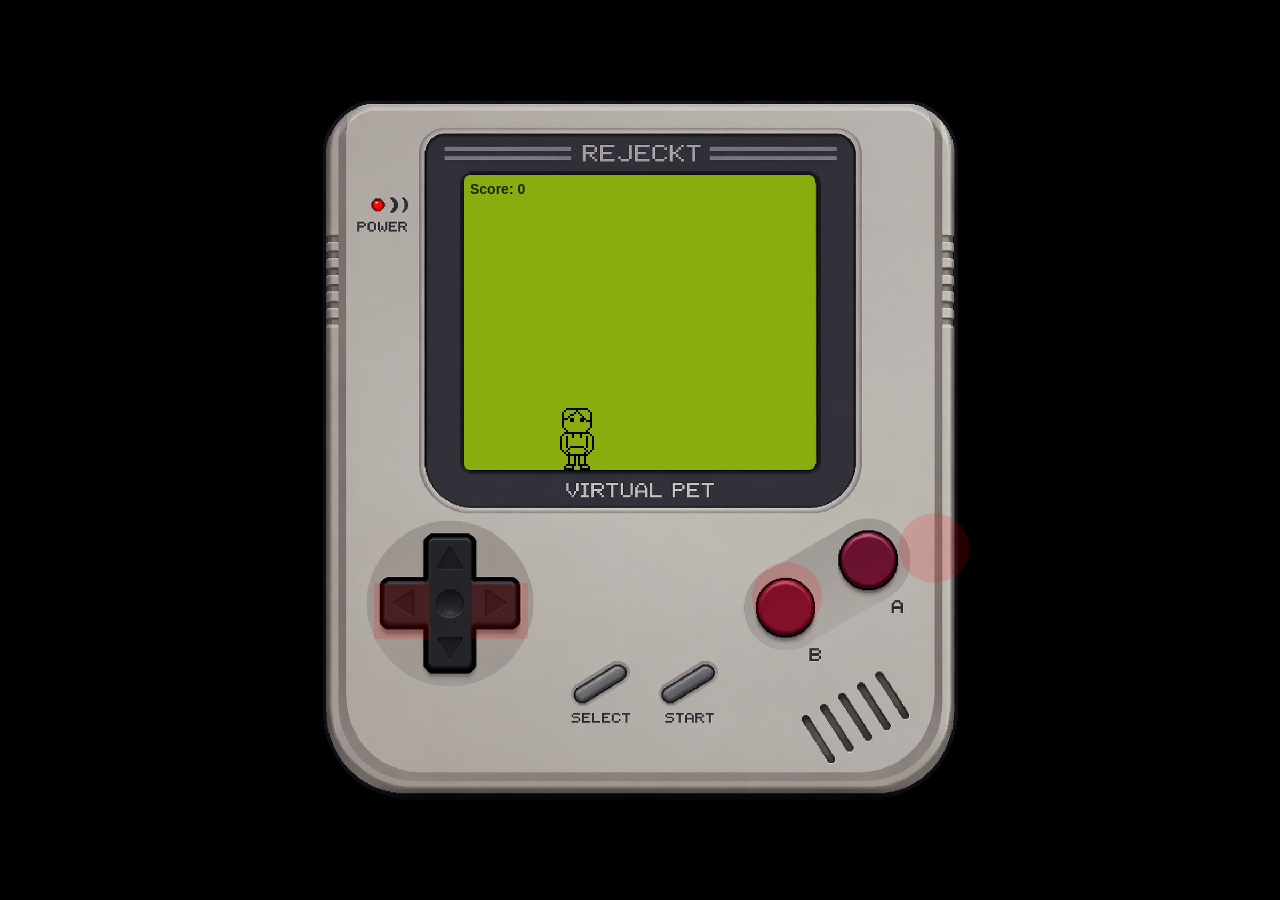
==== index.html @ 9144adb2 "Update index.html" ====
<!DOCTYPE html>
<html lang="en">
<head>
<meta charset="UTF-8">
<meta name="viewport" content="width=device-width,initial-scale=1.0">
<title>REJECKT Virtual Pet</title>

<style>

/* =========================
   RESET
========================= */

*{
    margin:0;
    padding:0;
    box-sizing:border-box;
}

body{
    background:black;

    width:100vw;
    height:100vh;

    display:flex;
    justify-content:center;
    align-items:center;

    overflow:hidden;

    font-family:Arial,sans-serif;
}

/* =========================
   DEVICE WRAPPER
========================= */

#device{
    position:relative;

    width:min(90vw,700px);

    aspect-ratio:1/1;
}

/* =========================
   SHELL ART
========================= */

#shellArt{
    position:absolute;
    inset:0;

    background-image:url("assets/ui/rejeckt-shell.png");

    background-size:contain;
    background-repeat:no-repeat;
    background-position:center;

    image-rendering:pixelated;

    z-index:1;
}

/* =========================
   GAME SCREEN
========================= */

#game{
    position:absolute;

    left:174px;
    top:75px;

    width:351px;
    height:295px;

    background:#8bac0f;

    overflow:hidden;

    border-radius:6px;

    z-index:2;
}
/* =========================
   SCORE
========================= */

#score{
    position:absolute;

    top:6px;
    left:6px;

    font-size:14px;
    font-weight:bold;

    color:#1c240f;

    z-index:10;
}

/* =========================
   PET
========================= */

#pet{
    position:absolute;

    width:64px;
    height:64px;

    bottom:0;
    left:70px;

    background-repeat:no-repeat;

    image-rendering:pixelated;

    z-index:5;
}

/* =========================
   ITEMS
========================= */

.item{
    position:absolute;

    width:32px;
    height:32px;

    background-repeat:no-repeat;

    image-rendering:pixelated;
}

/* =========================
   BUTTONS
========================= */

button{
    position:absolute;

    background:red;
    opacity:.15;

    border:none;

    z-index:20;
}

/* LEFT */

#btn-left{
    left:12%;
    top:69%;

    width:8%;
    height:8%;
}

/* RIGHT */

#btn-right{
    left:26%;
    top:69%;

    width:8%;
    height:8%;
}

/* A */

#btn-a{
    left:87%;
    top:59%;

    width:10%;
    height:10%;

    border-radius:50%;
}

/* B */

#btn-b{
    left:66%;
    top:66%;

    width:10%;
    height:10%;

    border-radius:50%;
}

</style>
</head>

<body>

<div id="device">

    <div id="shellArt"></div>

    <div id="game">

        <div id="score">Score: 0</div>

    </div>

    <!-- CONTROLS -->

    <button id="btn-left"></button>
    <button id="btn-right"></button>

    <button id="btn-a"></button>
    <button id="btn-b"></button>

</div>

<script>

/* =========================
   GAME REFERENCES
========================= */

const game = document.getElementById("game");
const scoreText = document.getElementById("score");

/* =========================
   SCORE
========================= */

let score = 0;

/* =========================
   PET
========================= */

const pet = document.createElement("div");

pet.id = "pet";

game.appendChild(pet);

let petX = 70;

let currentPet = "base";

let currentFrame = 0;
let currentRow = 0;

let animTimer;

/* =========================
   PET LOAD
========================= */

function loadPet(name){

    currentPet = name;

    pet.style.backgroundImage =
        `url("assets/pet/${name}.png")`;

    /* 4 columns x 5 rows */
    pet.style.backgroundSize = "256px 320px";
}

/* =========================
   DRAW FRAME
========================= */

function drawFrame(col,row){

    pet.style.backgroundPosition =
        `${-col*64}px ${-row*64}px`;
}

/* =========================
   PLAY ANIMATION ROW
========================= */

function playRow(row){

    clearInterval(animTimer);

    currentRow = row;

    currentFrame = 0;

    if(row === 4){

        drawFrame(0,4);

        return;
    }

    animTimer = setInterval(()=>{

        drawFrame(currentFrame,row);

        currentFrame++;

        if(currentFrame > 3){

            currentFrame = 0;
        }

    },250);
}

/* =========================
   START PET
========================= */

loadPet("base");

playRow(0);

/* =========================
   LANES
========================= */

const lanes = [32,92,152,212];

/* current lane */

let currentLane = 1;

/* place pet */

function updatePetPosition(){

    petX = lanes[currentLane];

    pet.style.left = (petX - 12) + "px";
}
/* LEFT */

function moveLeft(){

    if(currentLane > 0){

        currentLane--;
    }

    updatePetPosition();
}

/* RIGHT */

function moveRight(){

    if(currentLane < lanes.length - 1){

        currentLane++;
    }

    updatePetPosition();
}

/* start centered */

updatePetPosition();

/* =========================
   ITEMS
========================= */

const items = [
    "assets/items/food.png",
    "assets/items/drink.png"
];

/* =========================
   SPAWN ITEM
========================= */

function spawnItem(){

    const item = document.createElement("div");

    item.className = "item";

    let chosen =
        items[Math.floor(Math.random()*items.length)];

    item.style.backgroundImage =
        `url("${chosen}")`;

    let lane =
        lanes[Math.floor(Math.random()*lanes.length)];

    let x = lane;
    let y = 0;

    item.style.left = (x + 6) + "px";
    item.style.top = y + "px";

    game.appendChild(item);

    let fall = setInterval(()=>{

        y += 4 + (score * 0.05);

        item.style.top = y + "px";

       /* DEBUG HITBOX */

let debugBox = document.getElementById("debugHitbox");

if(!debugBox){

    debugBox = document.createElement("div");

    debugBox.id = "debugHitbox";

    debugBox.style.position = "absolute";
    debugBox.style.width = "36px";
    debugBox.style.height = "10px";

    debugBox.style.background = "rgba(255,0,0,0.35)";
    debugBox.style.border = "1px solid red";

    debugBox.style.pointerEvents = "none";

    game.appendChild(debugBox);
}

debugBox.style.left = (petX + 4) + "px";
debugBox.style.top = "226px";

        /* CATCH */

        if(y > 226 && Math.abs(x - (petX + 14)) < 18){

            score++;

            scoreText.innerHTML =
                "Score: " + score;

            item.remove();

            clearInterval(fall);

            playRow(1);

            setTimeout(()=>{

                playRow(0);

            },600);
        }

        /* MISS */

        if(y > 260){

            score--;

            if(score < 0){

                score = 0;
            }

            scoreText.innerHTML =
                "Score: " + score;

            item.remove();

            clearInterval(fall);
        }

    },50);
}

/* =========================
   START SPAWNING
========================= */

setInterval(spawnItem,1400);

/* =========================
   BUTTONS
========================= */

document.getElementById("btn-left").onclick =
    moveLeft;

document.getElementById("btn-right").onclick =
    moveRight;

/* A BUTTON */

document.getElementById("btn-a").onclick = ()=>{

    if(currentPet === "base"){

        loadPet("balanced");
    }
    else if(currentPet === "balanced"){

        loadPet("strong");
    }
    else{

        loadPet("base");
    }

    playRow(0);
};

/* B BUTTON */

document.getElementById("btn-b").onclick = ()=>{

    playRow(4);

    setTimeout(()=>{

        playRow(0);

    },2000);
};

/* =========================
   KEYBOARD
========================= */

document.addEventListener("keydown",e=>{

    if(e.key === "ArrowLeft"){

        moveLeft();
    }

    if(e.key === "ArrowRight"){

        moveRight();
    }

});

</script>

</body>
</html>
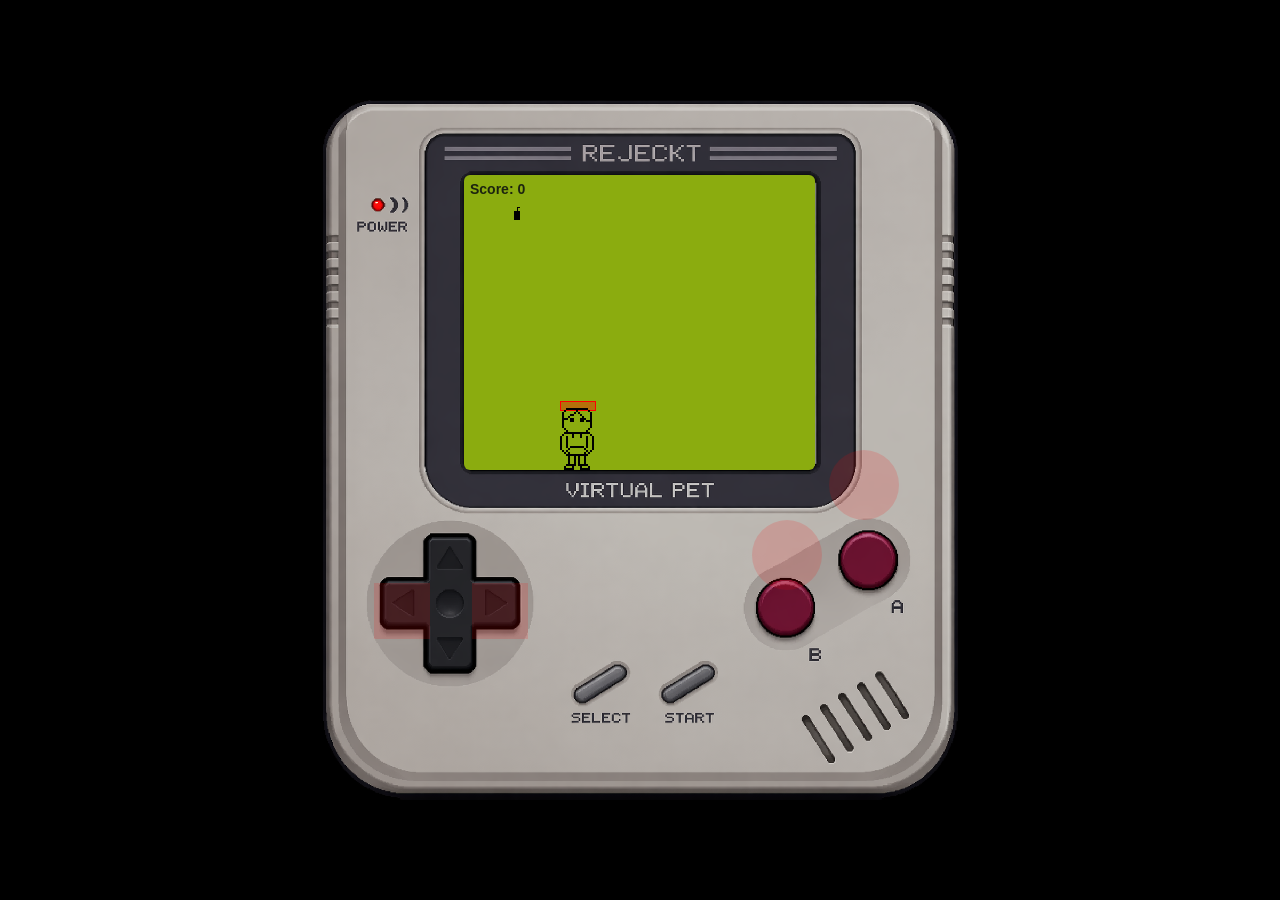
==== commit 80ca3bd3: "Fix HTML encoding issues in index.html" ====
--- a/index.html
+++ b/index.html
@@ -175,8 +175,8 @@
 /* A */
 
 #btn-a{
-    left:87%;
-    top:59%;
+    left:77%;
+    top:50%;
 
     width:10%;
     height:10%;
@@ -188,7 +188,7 @@
 
 #btn-b{
     left:66%;
-    top:66%;
+    top:60%;
 
     width:10%;
     height:10%;
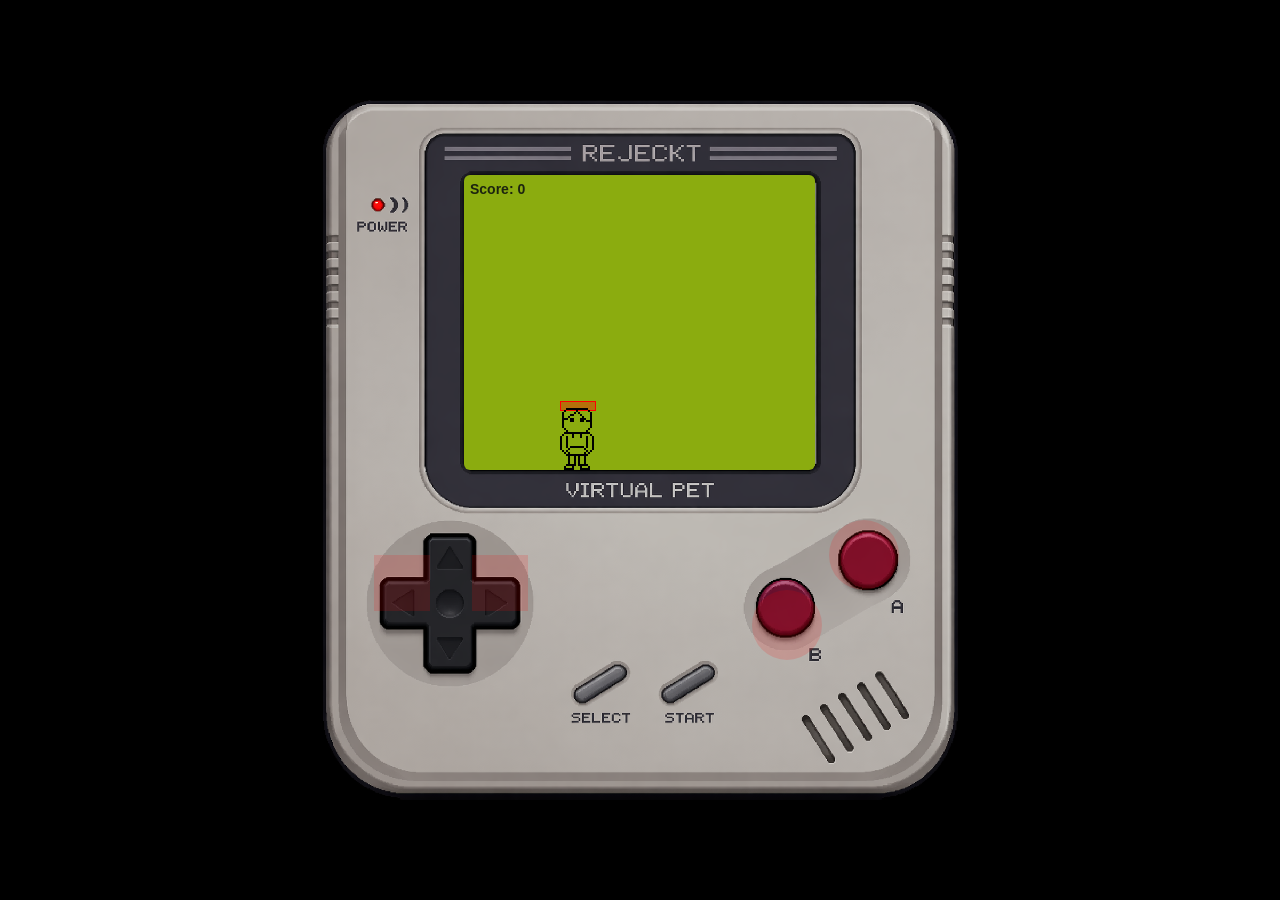
==== commit 90154e19: "Fix HTML encoding issues in index.html" ====
--- a/index.html
+++ b/index.html
@@ -156,7 +156,7 @@
 
 #btn-left{
     left:12%;
-    top:69%;
+    top:65%;
 
     width:8%;
     height:8%;
@@ -166,7 +166,7 @@
 
 #btn-right{
     left:26%;
-    top:69%;
+    top:65%;
 
     width:8%;
     height:8%;
@@ -176,7 +176,7 @@
 
 #btn-a{
     left:77%;
-    top:50%;
+    top:60%;
 
     width:10%;
     height:10%;
@@ -188,7 +188,7 @@
 
 #btn-b{
     left:66%;
-    top:60%;
+    top:70%;
 
     width:10%;
     height:10%;
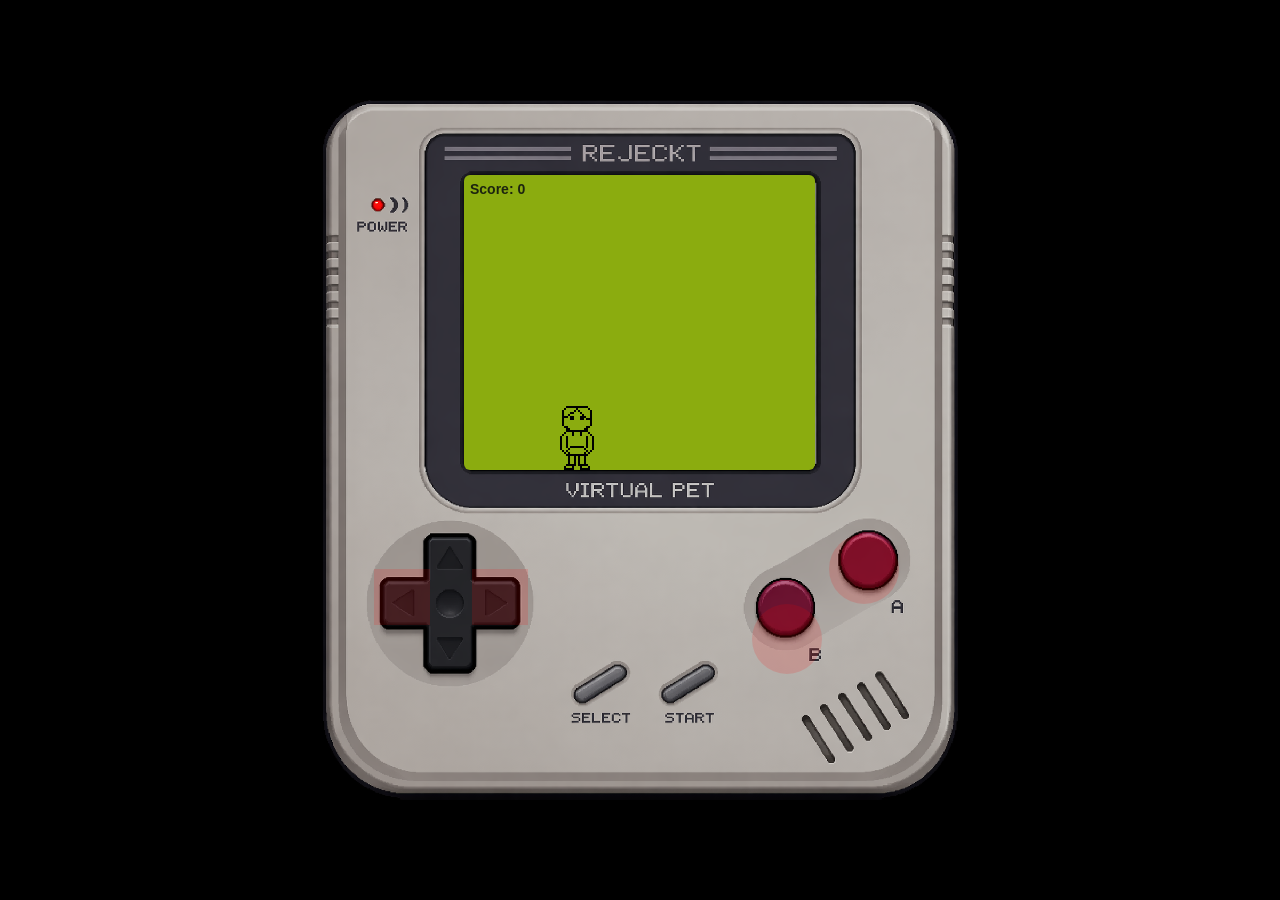
==== commit ee3d2c49: "Fix HTML encoding issues in index.html" ====
--- a/index.html
+++ b/index.html
@@ -156,7 +156,7 @@
 
 #btn-left{
     left:12%;
-    top:65%;
+    top:67%;
 
     width:8%;
     height:8%;
@@ -166,7 +166,7 @@
 
 #btn-right{
     left:26%;
-    top:65%;
+    top:67%;
 
     width:8%;
     height:8%;
@@ -176,7 +176,7 @@
 
 #btn-a{
     left:77%;
-    top:60%;
+    top:62%;
 
     width:10%;
     height:10%;
@@ -188,7 +188,7 @@
 
 #btn-b{
     left:66%;
-    top:70%;
+    top:72%;
 
     width:10%;
     height:10%;
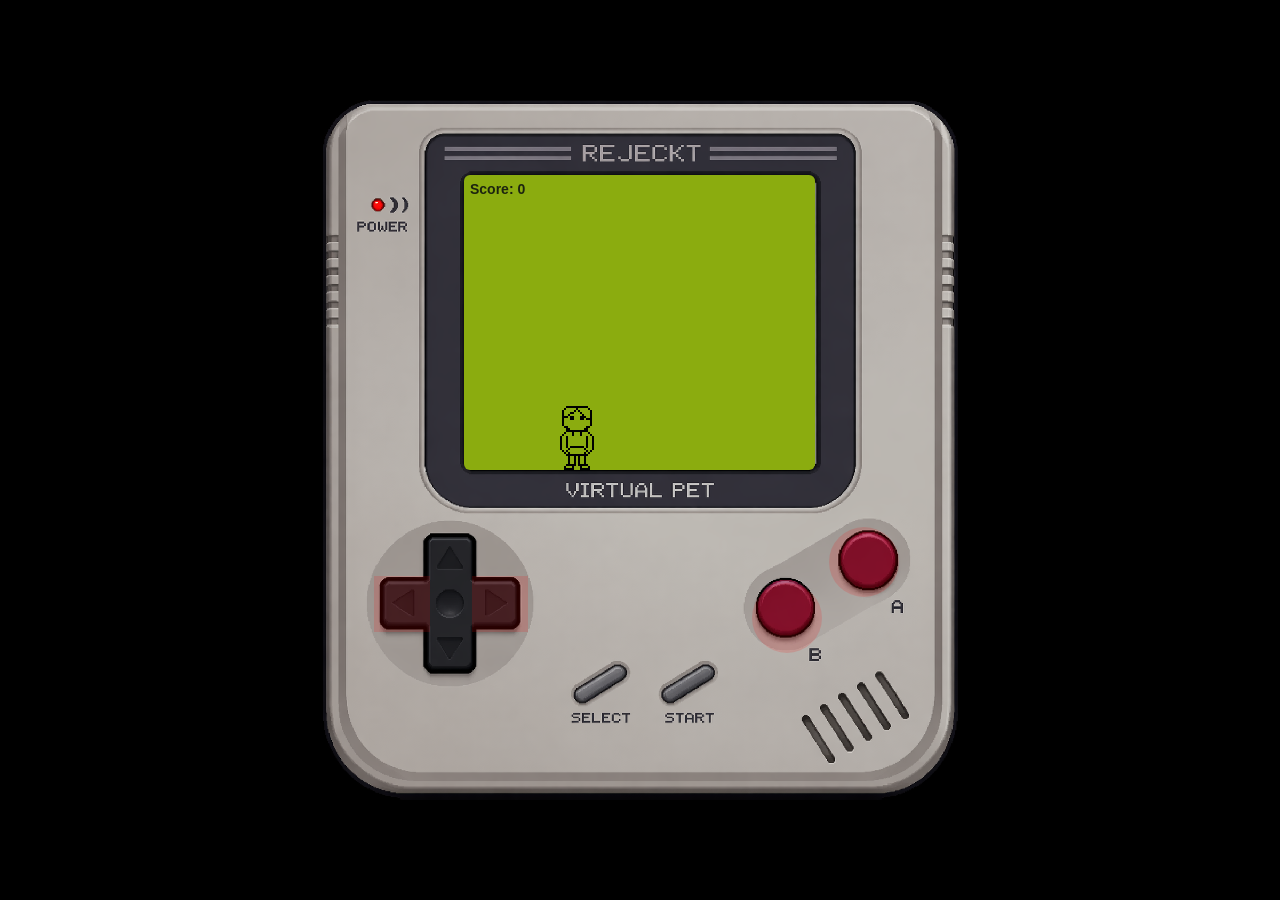
==== commit 24c8a7c7: "Update index.html" ====
--- a/index.html
+++ b/index.html
@@ -156,7 +156,7 @@
 
 #btn-left{
     left:12%;
-    top:67%;
+    top:68%;
 
     width:8%;
     height:8%;
@@ -166,7 +166,7 @@
 
 #btn-right{
     left:26%;
-    top:67%;
+    top:68%;
 
     width:8%;
     height:8%;
@@ -176,7 +176,7 @@
 
 #btn-a{
     left:77%;
-    top:62%;
+    top:61%;
 
     width:10%;
     height:10%;
@@ -188,7 +188,7 @@
 
 #btn-b{
     left:66%;
-    top:72%;
+    top:69%;
 
     width:10%;
     height:10%;
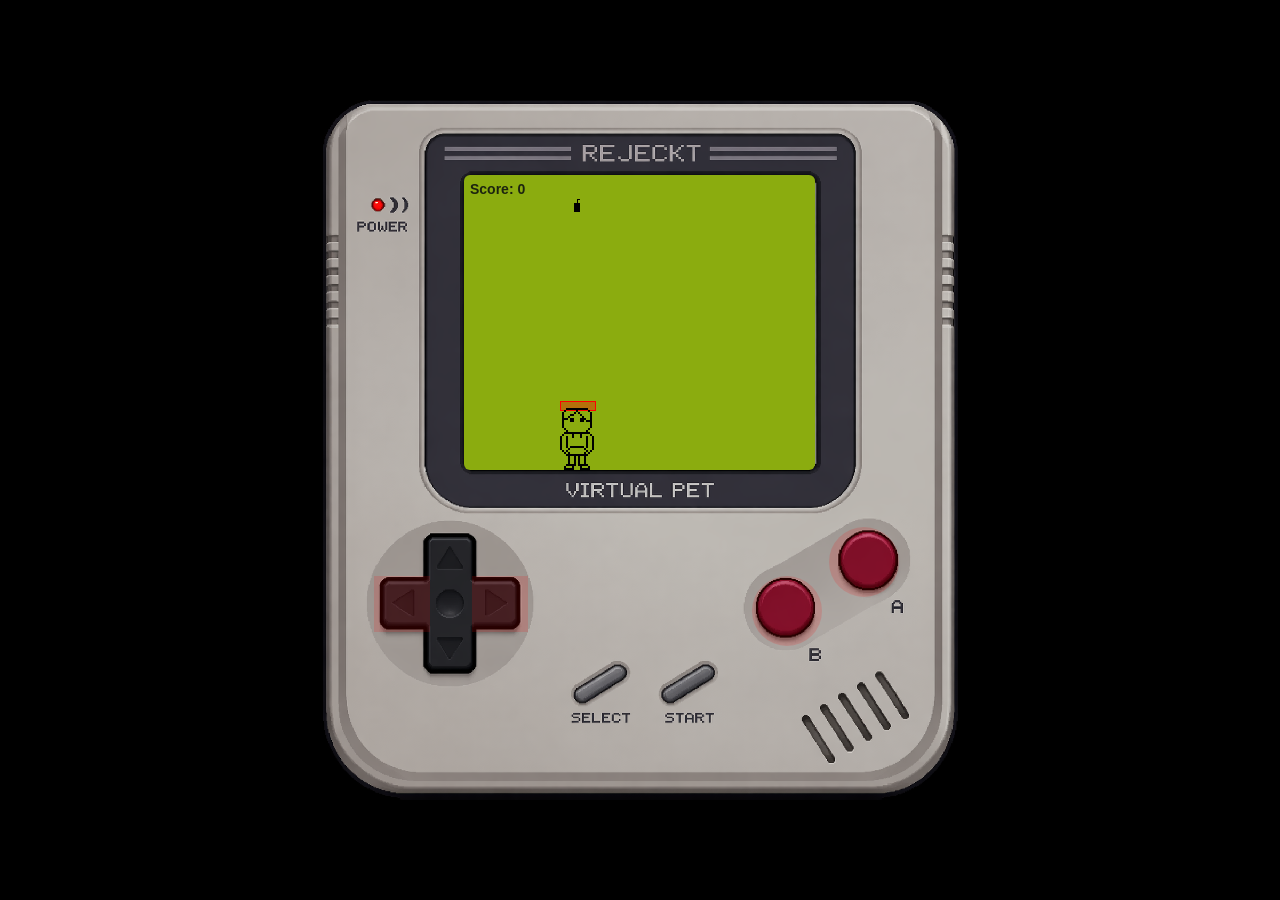
==== commit 163805a0: "Update index.html" ====
--- a/index.html
+++ b/index.html
@@ -188,7 +188,7 @@
 
 #btn-b{
     left:66%;
-    top:69%;
+    top:68%;
 
     width:10%;
     height:10%;
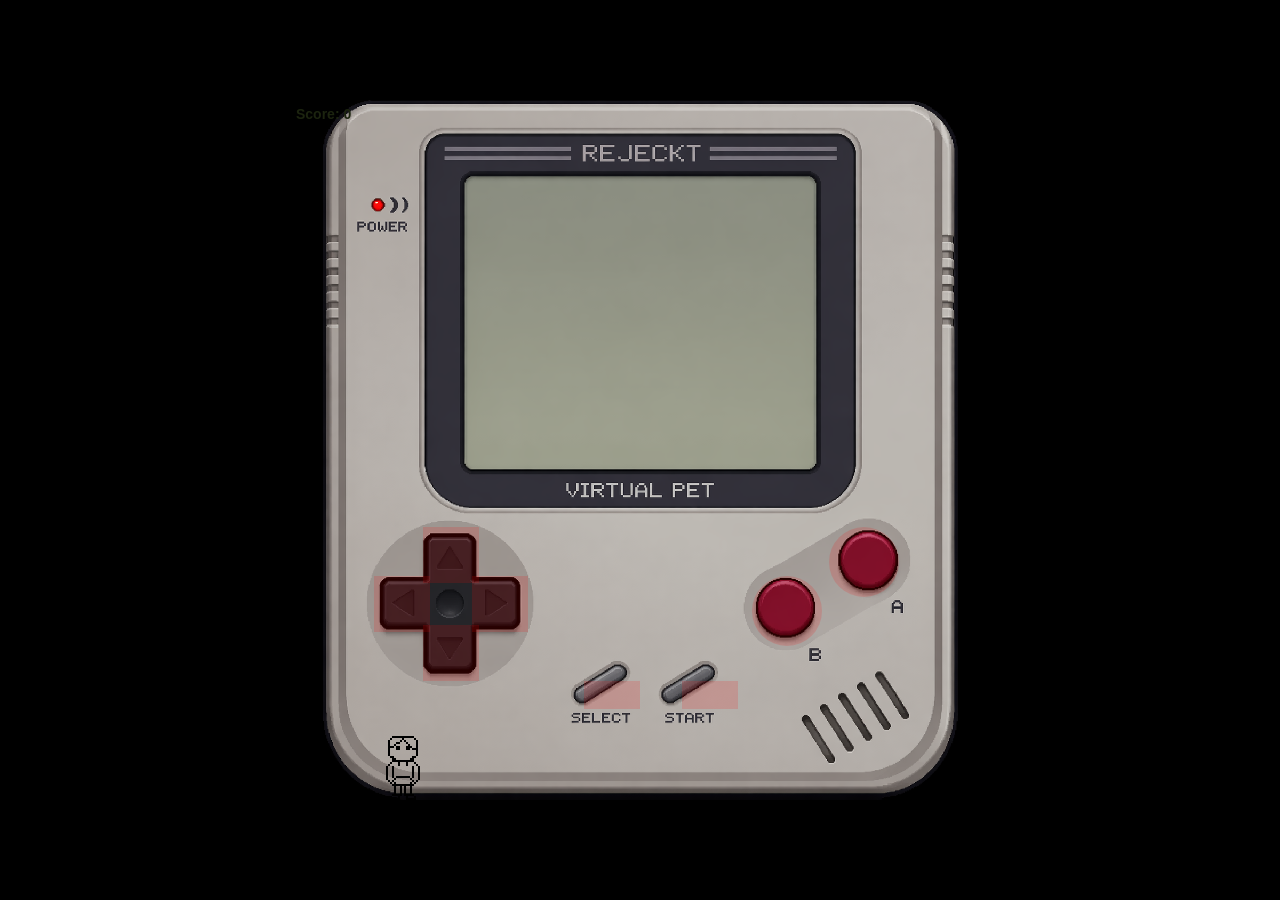
==== commit 52d375ce: "Refactor index.html to improve structure and controls" ====
--- a/index.html
+++ b/index.html
@@ -64,6 +64,12 @@
 }
 
 /* =========================
+   SCREEN SYSTEM
+========================= */
+
+let currentScreen = "pet";
+   
+/* =========================
    GAME SCREEN
 ========================= */
 
@@ -196,6 +202,42 @@
     border-radius:50%;
 }
 
+/* UP */
+#btn-up{
+    left:19%;
+    top:61%;
+
+    width:8%;
+    height:8%;
+}
+
+/* DOWN */
+#btn-down{
+    left:19%;
+    top:75%;
+
+    width:8%;
+    height:8%;
+}
+
+/* SELECT */
+#btn-select{
+    left:42%;
+    top:83%;
+
+    width:8%;
+    height:4%;
+}
+
+/* START */
+#btn-start{
+    left:56%;
+    top:83%;
+
+    width:8%;
+    height:4%;
+}
+
 </style>
 </head>
 
@@ -218,6 +260,11 @@
 
     <button id="btn-a"></button>
     <button id="btn-b"></button>
+
+   <button id="btn-up"></button>
+   <button id="btn-down"></button>
+   <button id="btn-select"></button>
+   <button id="btn-start"></button>
 
 </div>
 
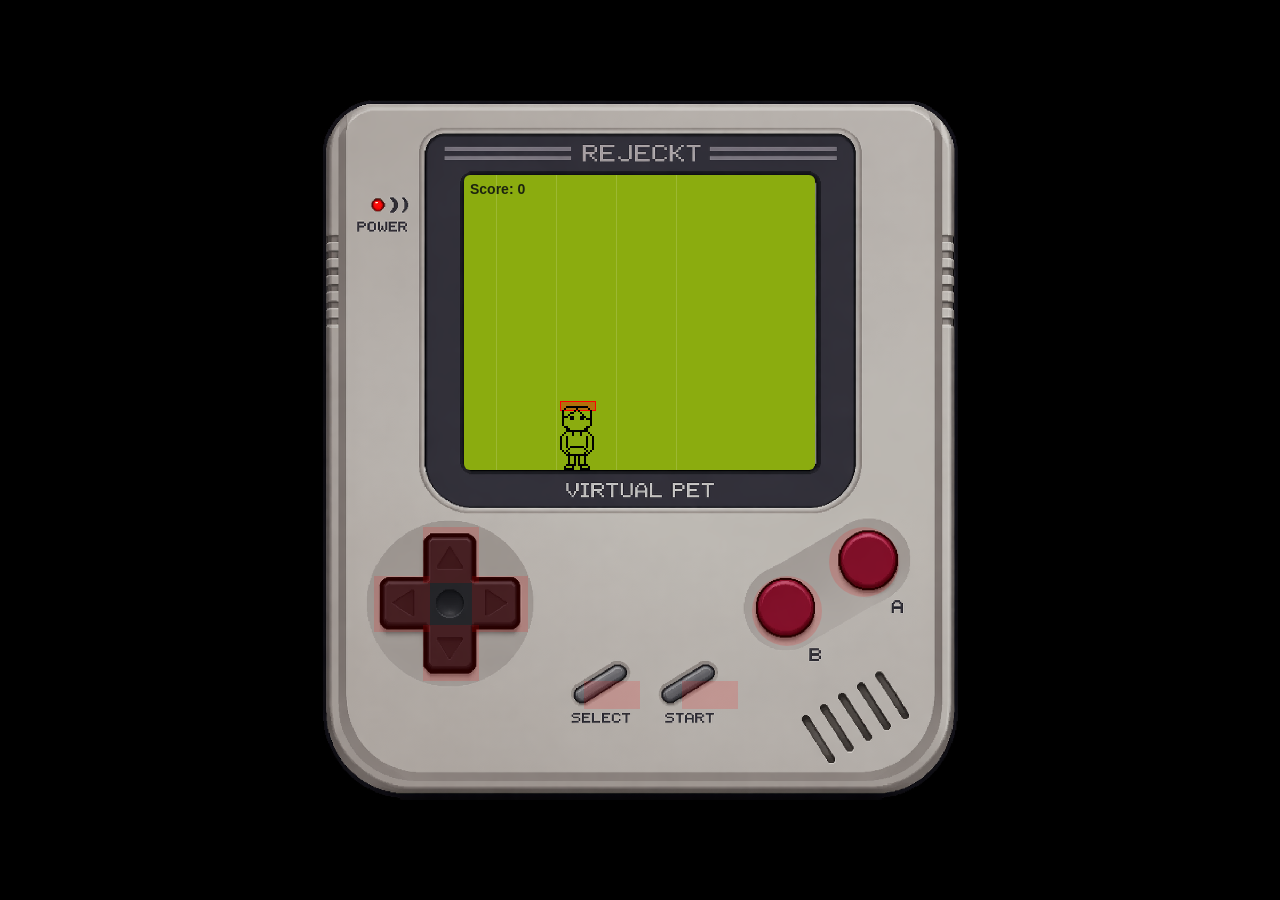
==== commit 732417de: "Refactor index.html structure and styles" ====
--- a/index.html
+++ b/index.html
@@ -63,11 +63,6 @@
     z-index:1;
 }
 
-/* =========================
-   SCREEN SYSTEM
-========================= */
-
-let currentScreen = "pet";
    
 /* =========================
    GAME SCREEN
@@ -276,7 +271,31 @@
 
 const game = document.getElementById("game");
 const scoreText = document.getElementById("score");
-
+   
+/* =========================
+   SCREEN SYSTEM
+========================= */
+
+let currentScreen = "pet";
+
+/* =========================
+   DEBUG HITBOX
+========================= */
+
+const debugBox = document.createElement("div");
+
+debugBox.id = "debugHitbox";
+
+debugBox.style.position = "absolute";
+debugBox.style.width = "36px";
+debugBox.style.height = "10px";
+
+debugBox.style.background = "rgba(255,0,0,0.35)";
+debugBox.style.border = "1px solid red";
+
+debugBox.style.pointerEvents = "none";
+
+game.appendChild(debugBox);
 /* =========================
    SCORE
 ========================= */
@@ -373,6 +392,22 @@
 ========================= */
 
 const lanes = [32,92,152,212];
+   lanes.forEach(x => {
+
+    const line = document.createElement("div");
+
+    line.style.position = "absolute";
+    line.style.left = x + "px";
+    line.style.top = "0";
+
+    line.style.width = "1px";
+    line.style.height = "100%";
+
+    line.style.background = "rgba(255,255,255,0.15)";
+
+    game.appendChild(line);
+
+});
 
 /* current lane */
 
@@ -385,6 +420,11 @@
     petX = lanes[currentLane];
 
     pet.style.left = (petX - 12) + "px";
+
+    /* move visible hitbox */
+
+    debugBox.style.left = (petX + 4) + "px";
+    debugBox.style.top = "226px";
 }
 /* LEFT */
 
@@ -445,7 +485,7 @@
     let x = lane;
     let y = 0;
 
-    item.style.left = (x + 6) + "px";
+    item.style.left = (x + 10) + "px";
     item.style.top = y + "px";
 
     game.appendChild(item);
@@ -455,31 +495,6 @@
         y += 4 + (score * 0.05);
 
         item.style.top = y + "px";
-
-       /* DEBUG HITBOX */
-
-let debugBox = document.getElementById("debugHitbox");
-
-if(!debugBox){
-
-    debugBox = document.createElement("div");
-
-    debugBox.id = "debugHitbox";
-
-    debugBox.style.position = "absolute";
-    debugBox.style.width = "36px";
-    debugBox.style.height = "10px";
-
-    debugBox.style.background = "rgba(255,0,0,0.35)";
-    debugBox.style.border = "1px solid red";
-
-    debugBox.style.pointerEvents = "none";
-
-    game.appendChild(debugBox);
-}
-
-debugBox.style.left = (petX + 4) + "px";
-debugBox.style.top = "226px";
 
         /* CATCH */
 
